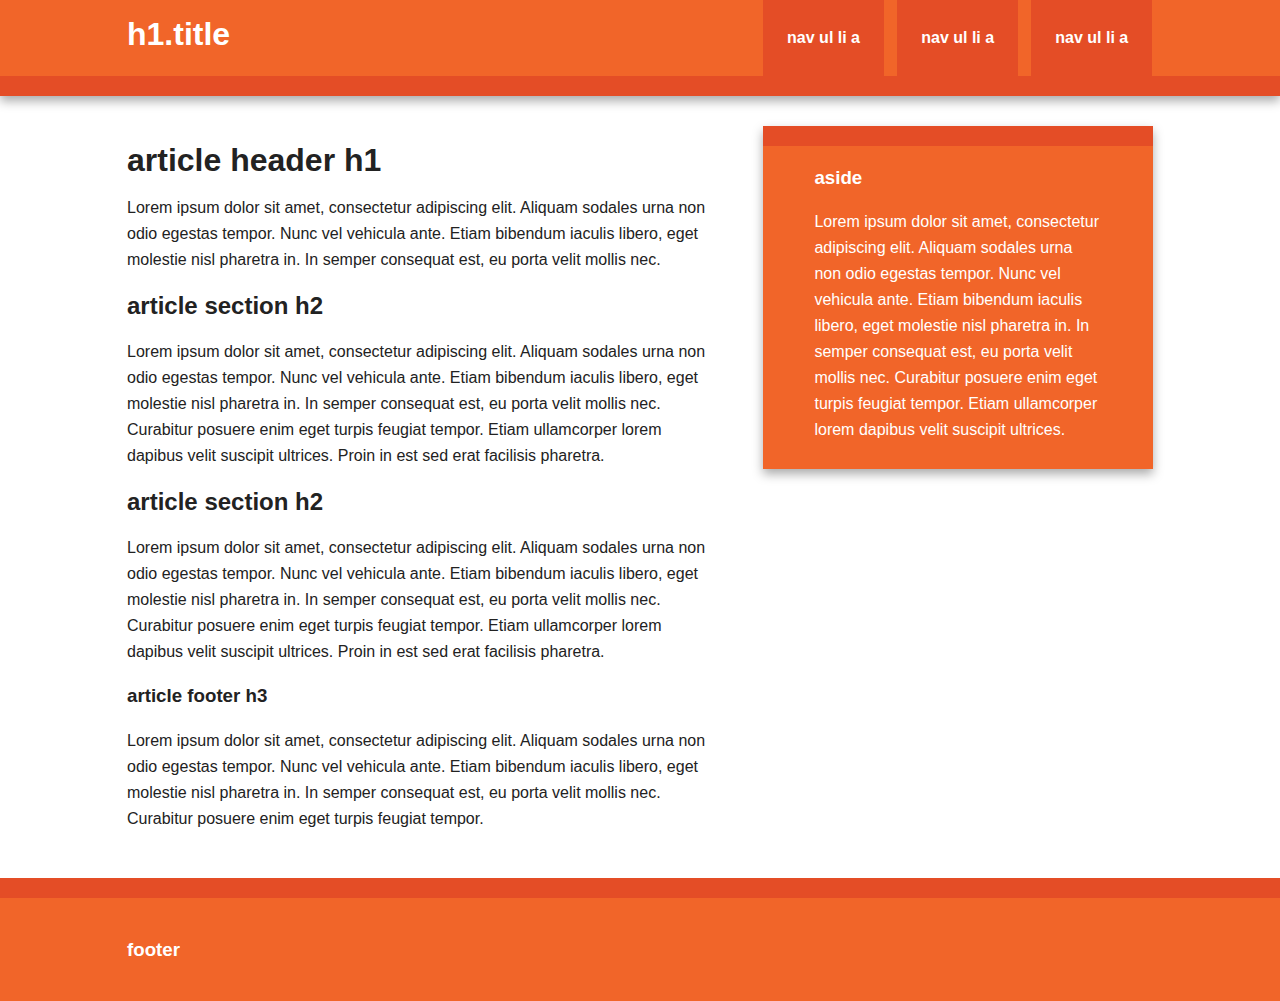
==== lee.hanseung/initializr/index.html @ d5284b48 "added initializer files" ====
<!doctype html>
<!--[if lt IE 7]>      <html class="no-js lt-ie9 lt-ie8 lt-ie7" lang=""> <![endif]-->
<!--[if IE 7]>         <html class="no-js lt-ie9 lt-ie8" lang=""> <![endif]-->
<!--[if IE 8]>         <html class="no-js lt-ie9" lang=""> <![endif]-->
<!--[if gt IE 8]><!--> <html class="no-js" lang=""> <!--<![endif]-->
    <head>
        <meta charset="utf-8">
        <meta http-equiv="X-UA-Compatible" content="IE=edge,chrome=1">
        <title></title>
        <meta name="description" content="">
        <meta name="viewport" content="width=device-width, initial-scale=1">
        <link rel="apple-touch-icon" href="apple-touch-icon.png">

        <link rel="stylesheet" href="css/normalize.min.css">
        <!-- <link rel="stylesheet" href="css/theme.css"> -->
        <link rel="stylesheet" href="css/main.css">

        <script src="js/vendor/modernizr-2.8.3-respond-1.4.2.min.js"></script>
    </head>
    <body>
        <!--[if lt IE 8]>
            <p class="browserupgrade">You are using an <strong>outdated</strong> browser. Please <a href="http://browsehappy.com/">upgrade your browser</a> to improve your experience.</p>
        <![endif]-->

        <div class="header-container">
            <header class="wrapper clearfix">
                <h1 class="title">h1.title</h1>
                <nav>
                    <ul>
                        <li><a href="#">nav ul li a</a></li>
                        <li><a href="#">nav ul li a</a></li>
                        <li><a href="#">nav ul li a</a></li>
                    </ul>
                </nav>
            </header>
        </div>

        <div class="main-container">
            <div class="main wrapper clearfix">

                <article>
                    <header>
                        <h1>article header h1</h1>
                        <p>Lorem ipsum dolor sit amet, consectetur adipiscing elit. Aliquam sodales urna non odio egestas tempor. Nunc vel vehicula ante. Etiam bibendum iaculis libero, eget molestie nisl pharetra in. In semper consequat est, eu porta velit mollis nec.</p>
                    </header>
                    <section>
                        <h2>article section h2</h2>
                        <p>Lorem ipsum dolor sit amet, consectetur adipiscing elit. Aliquam sodales urna non odio egestas tempor. Nunc vel vehicula ante. Etiam bibendum iaculis libero, eget molestie nisl pharetra in. In semper consequat est, eu porta velit mollis nec. Curabitur posuere enim eget turpis feugiat tempor. Etiam ullamcorper lorem dapibus velit suscipit ultrices. Proin in est sed erat facilisis pharetra.</p>
                    </section>
                    <section>
                        <h2>article section h2</h2>
                        <p>Lorem ipsum dolor sit amet, consectetur adipiscing elit. Aliquam sodales urna non odio egestas tempor. Nunc vel vehicula ante. Etiam bibendum iaculis libero, eget molestie nisl pharetra in. In semper consequat est, eu porta velit mollis nec. Curabitur posuere enim eget turpis feugiat tempor. Etiam ullamcorper lorem dapibus velit suscipit ultrices. Proin in est sed erat facilisis pharetra.</p>
                    </section>
                    <footer>
                        <h3>article footer h3</h3>
                        <p>Lorem ipsum dolor sit amet, consectetur adipiscing elit. Aliquam sodales urna non odio egestas tempor. Nunc vel vehicula ante. Etiam bibendum iaculis libero, eget molestie nisl pharetra in. In semper consequat est, eu porta velit mollis nec. Curabitur posuere enim eget turpis feugiat tempor.</p>
                    </footer>
                </article>

                <aside>
                    <h3>aside</h3>
                    <p>Lorem ipsum dolor sit amet, consectetur adipiscing elit. Aliquam sodales urna non odio egestas tempor. Nunc vel vehicula ante. Etiam bibendum iaculis libero, eget molestie nisl pharetra in. In semper consequat est, eu porta velit mollis nec. Curabitur posuere enim eget turpis feugiat tempor. Etiam ullamcorper lorem dapibus velit suscipit ultrices.</p>
                </aside>

            </div> <!-- #main -->
        </div> <!-- #main-container -->

        <div class="footer-container">
            <footer class="wrapper">
                <h3>footer</h3>
            </footer>
        </div>

        <script src="//ajax.googleapis.com/ajax/libs/jquery/1.11.2/jquery.min.js"></script>
        <script>window.jQuery || document.write('<script src="js/vendor/jquery-1.11.2.min.js"><\/script>')</script>

        <script src="js/main.js"></script>

        <!-- Google Analytics: change UA-XXXXX-X to be your site's ID. -->
        <script>
            (function(b,o,i,l,e,r){b.GoogleAnalyticsObject=l;b[l]||(b[l]=
            function(){(b[l].q=b[l].q||[]).push(arguments)});b[l].l=+new Date;
            e=o.createElement(i);r=o.getElementsByTagName(i)[0];
            e.src='//www.google-analytics.com/analytics.js';
            r.parentNode.insertBefore(e,r)}(window,document,'script','ga'));
            ga('create','UA-XXXXX-X','auto');ga('send','pageview');
        </script>
    </body>
</html>
---- lee.hanseung/initializr/css/main.css ----
/*! HTML5 Boilerplate v5.0 | MIT License | http://h5bp.com/ */

html {
    color: #222;
    font-size: 1em;
    line-height: 1.4;
}

::-moz-selection {
    background: #b3d4fc;
    text-shadow: none;
}

::selection {
    background: #b3d4fc;
    text-shadow: none;
}

hr {
    display: block;
    height: 1px;
    border: 0;
    border-top: 1px solid #ccc;
    margin: 1em 0;
    padding: 0;
}

audio,
canvas,
iframe,
img,
svg,
video {
    vertical-align: middle;
}

fieldset {
    border: 0;
    margin: 0;
    padding: 0;
}

textarea {
    resize: vertical;
}

.browserupgrade {
    margin: 0.2em 0;
    background: #ccc;
    color: #000;
    padding: 0.2em 0;
}


/* ===== Initializr Styles ==================================================
   Author: Jonathan Verrecchia - verekia.com/initializr/responsive-template
   ========================================================================== */

body {
    font: 16px/26px Helvetica, Helvetica Neue, Arial;
}

.wrapper {
    width: 90%;
    margin: 0 5%;
}

/* ===================
    ALL: Orange Theme
   =================== */

.header-container {
    border-bottom: 20px solid #e44d26;
}

.footer-container,
.main aside {
    border-top: 20px solid #e44d26;
}

.header-container,
.footer-container,
.main aside {
    background: #f16529;
}

.title {
    color: white;
}

/* ==============
    MOBILE: Menu
   ============== */

nav ul {
    margin: 0;
    padding: 0;
    list-style-type: none;
}

nav a {
    display: block;
    margin-bottom: 10px;
    padding: 15px 0;

    text-align: center;
    text-decoration: none;
    font-weight: bold;

    color: white;
    background: #e44d26;
}

nav a:hover,
nav a:visited {
    color: white;
}

nav a:hover {
    text-decoration: underline;
}

/* ==============
    MOBILE: Main
   ============== */

.main {
    padding: 30px 0;
}

.main article h1 {
    font-size: 2em;
}

.main aside {
    color: white;
    padding: 0px 5% 10px;
}

.footer-container footer {
    color: white;
    padding: 20px 0;
}

/* ===============
    ALL: IE Fixes
   =============== */

.ie7 .title {
    padding-top: 20px;
}

/* ==========================================================================
   Author's custom styles
   ========================================================================== */















/* ==========================================================================
   Media Queries
   ========================================================================== */

@media only screen and (min-width: 480px) {

/* ====================
    INTERMEDIATE: Menu
   ==================== */

    nav a {
        float: left;
        width: 27%;
        margin: 0 1.7%;
        padding: 25px 2%;
        margin-bottom: 0;
    }

    nav li:first-child a {
        margin-left: 0;
    }

    nav li:last-child a {
        margin-right: 0;
    }

/* ========================
    INTERMEDIATE: IE Fixes
   ======================== */

    nav ul li {
        display: inline;
    }

    .oldie nav a {
        margin: 0 0.7%;
    }
}

@media only screen and (min-width: 768px) {

/* ====================
    WIDE: CSS3 Effects
   ==================== */

    .header-container,
    .main aside {
        -webkit-box-shadow: 0 5px 10px #aaa;
           -moz-box-shadow: 0 5px 10px #aaa;
                box-shadow: 0 5px 10px #aaa;
    }

/* ============
    WIDE: Menu
   ============ */

    .title {
        float: left;
    }

    nav {
        float: right;
        width: 38%;
    }

/* ============
    WIDE: Main
   ============ */

    .main article {
        float: left;
        width: 57%;
    }

    .main aside {
        float: right;
        width: 28%;
    }
}

@media only screen and (min-width: 1140px) {

/* ===============
    Maximal Width
   =============== */

    .wrapper {
        width: 1026px; /* 1140px - 10% for margins */
        margin: 0 auto;
    }
}

/* ==========================================================================
   Helper classes
   ========================================================================== */

.hidden {
    display: none !important;
    visibility: hidden;
}

.visuallyhidden {
    border: 0;
    clip: rect(0 0 0 0);
    height: 1px;
    margin: -1px;
    overflow: hidden;
    padding: 0;
    position: absolute;
    width: 1px;
}

.visuallyhidden.focusable:active,
.visuallyhidden.focusable:focus {
    clip: auto;
    height: auto;
    margin: 0;
    overflow: visible;
    position: static;
    width: auto;
}

.invisible {
    visibility: hidden;
}

.clearfix:before,
.clearfix:after {
    content: " ";
    display: table;
}

.clearfix:after {
    clear: both;
}

.clearfix {
    *zoom: 1;
}

/* ==========================================================================
   Print styles
   ========================================================================== */

@media print {
    *,
    *:before,
    *:after {
        background: transparent !important;
        color: #000 !important;
        box-shadow: none !important;
        text-shadow: none !important;
    }

    a,
    a:visited {
        text-decoration: underline;
    }

    a[href]:after {
        content: " (" attr(href) ")";
    }

    abbr[title]:after {
        content: " (" attr(title) ")";
    }

    a[href^="#"]:after,
    a[href^="javascript:"]:after {
        content: "";
    }

    pre,
    blockquote {
        border: 1px solid #999;
        page-break-inside: avoid;
    }

    thead {
        display: table-header-group;
    }

    tr,
    img {
        page-break-inside: avoid;
    }

    img {
        max-width: 100% !important;
    }

    p,
    h2,
    h3 {
        orphans: 3;
        widows: 3;
    }

    h2,
    h3 {
        page-break-after: avoid;
    }
}
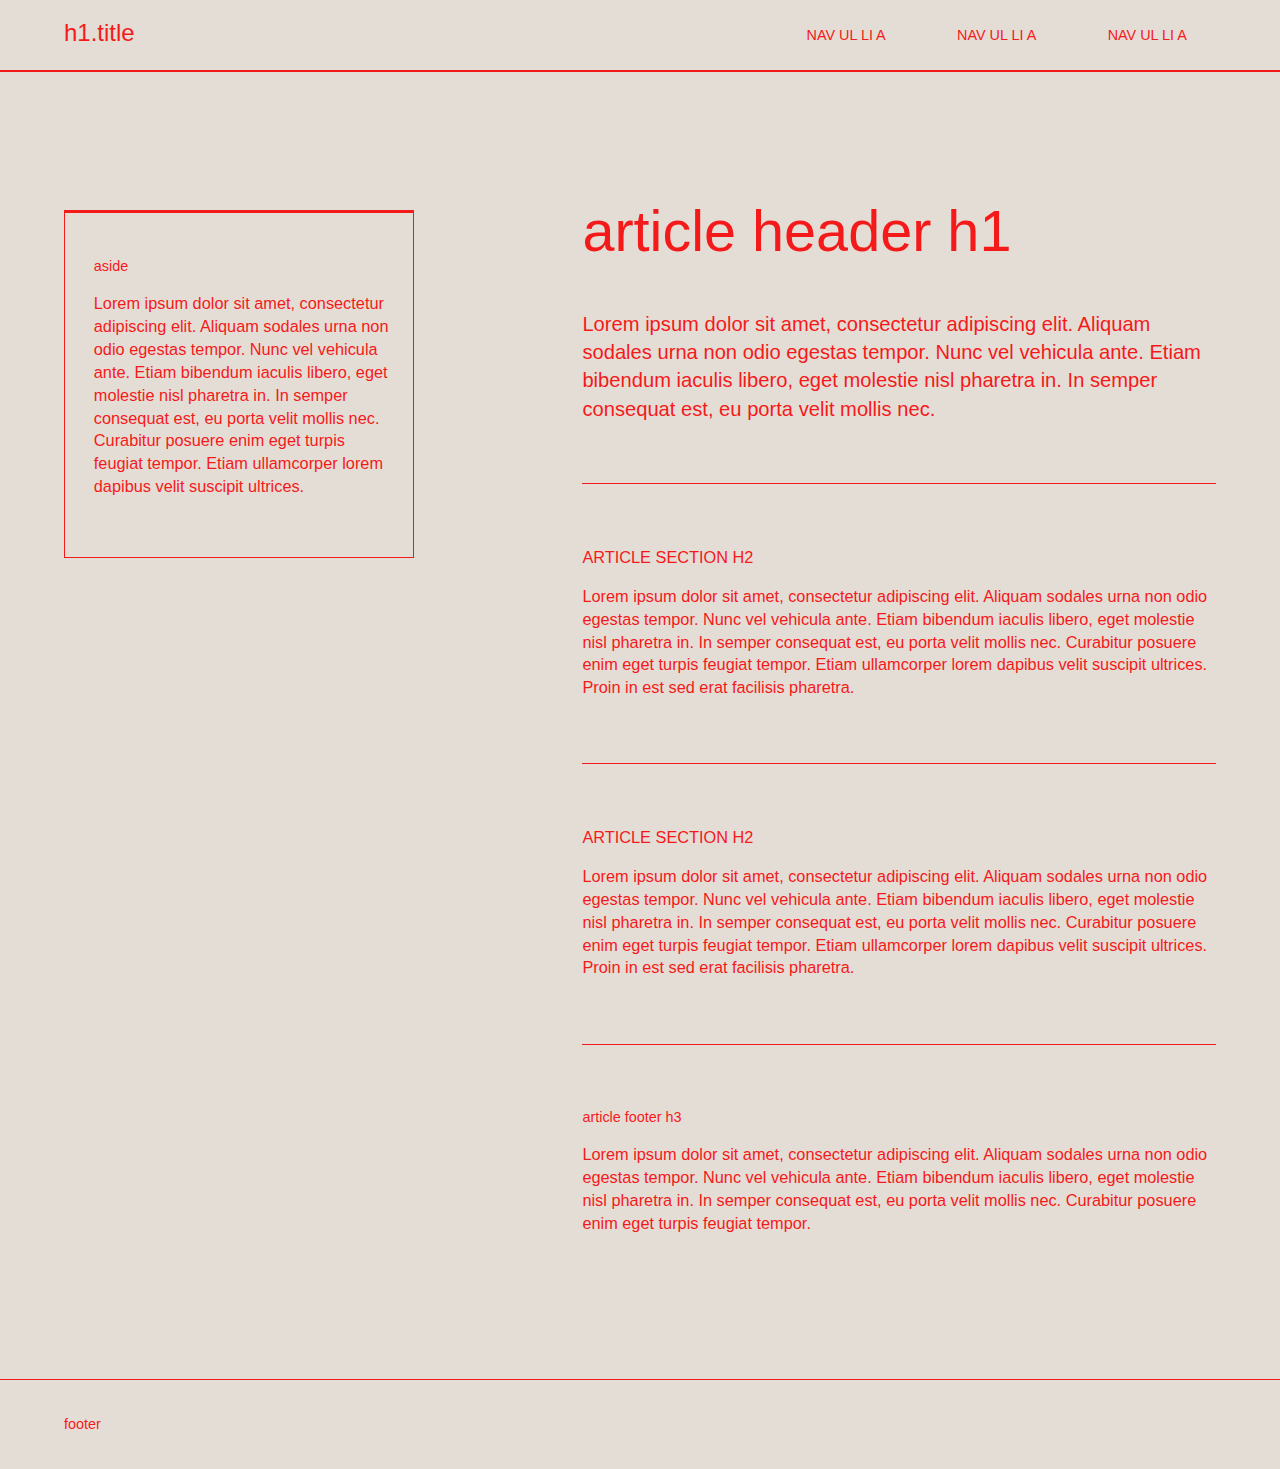
==== commit 46e659a1: "edited initializr css" ====
--- a/lee.hanseung/initializr/index.html
+++ b/lee.hanseung/initializr/index.html
@@ -12,8 +12,8 @@
         <link rel="apple-touch-icon" href="apple-touch-icon.png">
 
         <link rel="stylesheet" href="css/normalize.min.css">
-        <!-- <link rel="stylesheet" href="css/theme.css"> -->
-        <link rel="stylesheet" href="css/main.css">
+        <link rel="stylesheet" href="css/theme.css">
+        <!-- <link rel="stylesheet" href="css/main.css"> -->
 
         <script src="js/vendor/modernizr-2.8.3-respond-1.4.2.min.js"></script>
     </head>
@@ -27,9 +27,9 @@
                 <h1 class="title">h1.title</h1>
                 <nav>
                     <ul>
-                        <li><a href="#">nav ul li a</a></li>
-                        <li><a href="#">nav ul li a</a></li>
-                        <li><a href="#">nav ul li a</a></li>
+                        <li><a href="#">NAV UL LI A</a></li>
+                        <li><a href="#">NAV UL LI A</a></li>
+                        <li><a href="#">NAV UL LI A</a></li>
                     </ul>
                 </nav>
             </header>
@@ -44,11 +44,11 @@
                         <p>Lorem ipsum dolor sit amet, consectetur adipiscing elit. Aliquam sodales urna non odio egestas tempor. Nunc vel vehicula ante. Etiam bibendum iaculis libero, eget molestie nisl pharetra in. In semper consequat est, eu porta velit mollis nec.</p>
                     </header>
                     <section>
-                        <h2>article section h2</h2>
+                        <h2>ARTICLE SECTION H2</h2>
                         <p>Lorem ipsum dolor sit amet, consectetur adipiscing elit. Aliquam sodales urna non odio egestas tempor. Nunc vel vehicula ante. Etiam bibendum iaculis libero, eget molestie nisl pharetra in. In semper consequat est, eu porta velit mollis nec. Curabitur posuere enim eget turpis feugiat tempor. Etiam ullamcorper lorem dapibus velit suscipit ultrices. Proin in est sed erat facilisis pharetra.</p>
                     </section>
                     <section>
-                        <h2>article section h2</h2>
+                        <h2>ARTICLE SECTION H2</h2>
                         <p>Lorem ipsum dolor sit amet, consectetur adipiscing elit. Aliquam sodales urna non odio egestas tempor. Nunc vel vehicula ante. Etiam bibendum iaculis libero, eget molestie nisl pharetra in. In semper consequat est, eu porta velit mollis nec. Curabitur posuere enim eget turpis feugiat tempor. Etiam ullamcorper lorem dapibus velit suscipit ultrices. Proin in est sed erat facilisis pharetra.</p>
                     </section>
                     <footer>
--- a/lee.hanseung/initializr/css/theme.css
+++ b/lee.hanseung/initializr/css/theme.css
@@ -0,0 +1,217 @@
+/*! HTML5 Boilerplate v5.0 | MIT License | http://h5bp.com/ */
+
+html {
+    color: #f51a1a;
+    font-size: 0.6em;
+    line-height: 1.4;
+}
+
+
+
+hr {
+    display: block;
+    height: 1px;
+    border: 0;
+    margin: 1em 0;
+    padding: 0;
+}
+
+
+
+body {
+    --font-sans: Lato, Helvetica, Arial, sans-serif;
+    --font-serif: Cambria, Georgia, "Times New Roman", serif;
+    background: #e4ddd6;
+}
+
+.wrapper {
+    width: 90%;
+    margin: 0 5%;
+}
+
+
+
+.header-container {
+    border-bottom: 2px solid #f51a1a;
+}
+
+.main aside {
+    border: 1px solid #f51a1a;
+    border-top: 3.7px solid #f51a1a;
+    margin-top: 6em;
+    color: #f51a1a;
+    padding: 3em 2em 4.5em 3em;
+}
+
+.main aside:hover {
+    color: white;
+    background: #f51a1a;
+}
+
+
+.footer-container {
+    border-top: 1.5px solid #f51a1a;
+}
+
+
+.header-container,
+.footer-container,
+.main aside {
+    background: #e4ddd6;
+}
+
+.title {
+    color: #f51a1a;
+    font-weight: normal;
+    font-size: 2.5em;
+}
+
+/* ==============
+    MOBILE: Menu
+   ============== */
+
+nav ul {
+    margin: 0;
+    padding: 0;
+    list-style-type: none;
+}
+
+nav a {
+    display: block;
+    margin-bottom: 10px;
+    padding: 15px 0;
+    text-align: center;
+    text-decoration: none;
+    font-weight: lighter;
+    font-size: 1.5em;
+    color: #f51a1a;
+    background: #e4ddd6;
+}
+
+nav a:hover,
+nav a:visited {
+    color: #f51a1a;
+}
+
+
+
+.main {
+    padding: 80px 0;
+}
+
+.main article h1 {
+    font-size: 6em;
+    font-weight: lighter;
+}
+
+
+header p {
+    font-size: 2.1em;
+    padding-bottom: 2em;
+}
+
+
+p {
+    font-size: 1.7em;
+    font-weight: lighter;
+}
+
+h2 {
+    font-size: 1.7em;
+    font-weight: normal;
+}
+
+
+h3 {
+    font-size: 1.5em;
+    font-weight: normal;
+}
+
+
+.main-container footer {
+    border-top: 1px solid #f51a1a;
+}
+
+
+section {
+    border-top: 1px solid #f51a1a;
+    padding: 5em 0 5em 0;
+}
+
+.footer-container footer {
+    color: #f51a1a;
+    padding: 20px 0;
+
+}
+
+footer {
+    padding: 5em 0 5em 0;
+}
+
+@media only screen and (min-width: 480px) {
+
+    nav a {
+        float: left;
+        width: 27%;
+        margin: 0 1.7%;
+        padding: 25px 2%;
+        margin-bottom: 0;
+    }
+
+    nav li:first-child a {
+        margin-left: 0;
+    }
+
+    nav li:last-child a {
+        margin-right: 0;
+    }
+
+
+
+    nav ul li {
+        display: inline;
+    }
+
+    .oldie nav a {
+        margin: 0 0.7%;
+    }
+}
+
+
+
+@media only screen and (min-width: 768px) {
+
+    .title {
+        float: left;
+    }
+
+    nav {
+        float: right;
+        width: 38%;
+    }
+
+
+    .main article {
+        float: right;
+        width: 55%;
+        padding-top: 0em;
+    }
+
+    .main aside {
+        float: left;
+        width: 26%;
+    }
+}
+
+
+
+.clearfix:before,
+.clearfix:after {
+    content: " ";
+    display: table;
+}
+
+.clearfix:after {
+    clear: both;
+}
+
